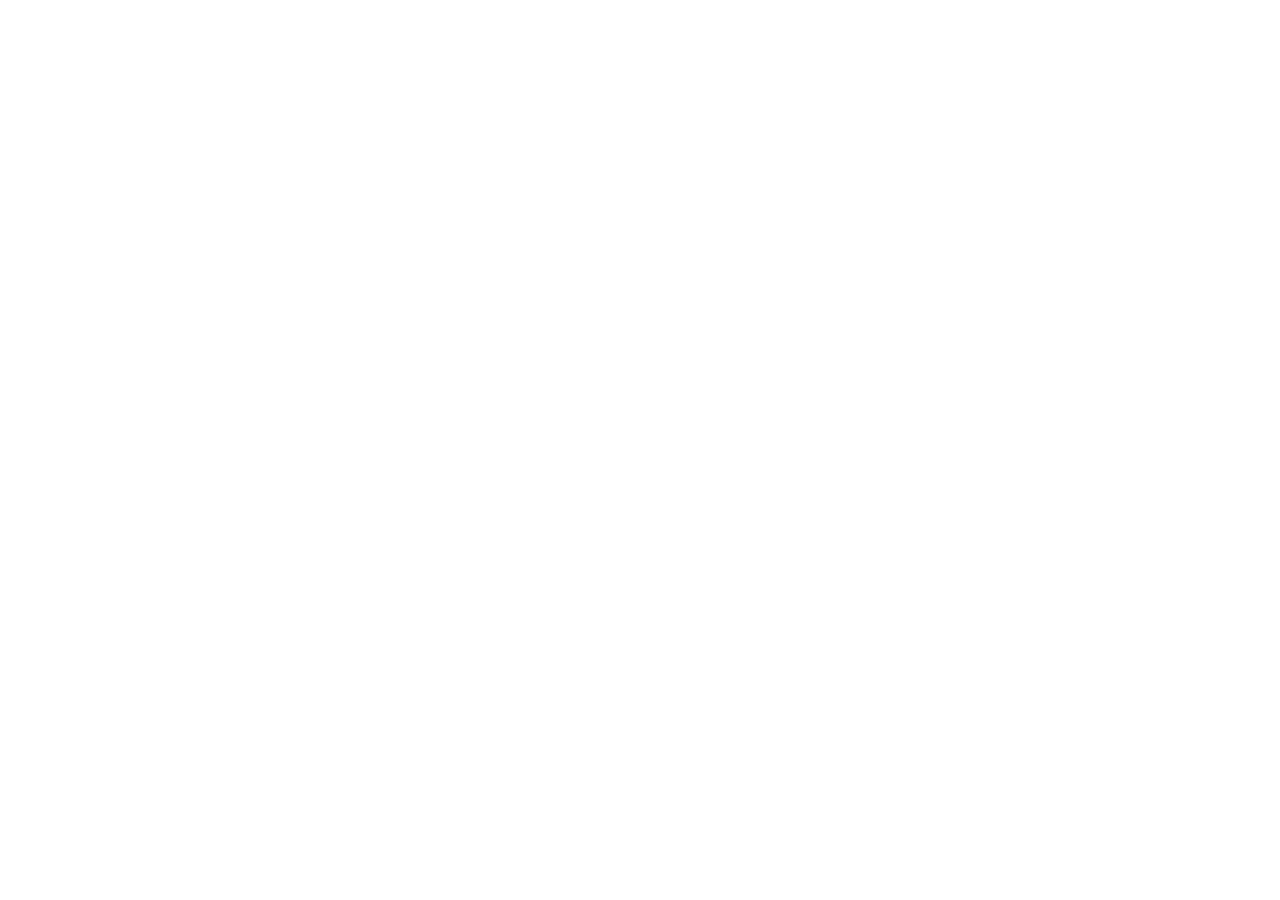
==== html/index.html @ 323048f5 "creacion de archivos html" ====
<!DOCTYPE html>
<html lang="en">
    <head>
        <title></title>
        <meta charset="UTF-8">
        <meta name="viewport" content="width=device-width, initial-scale=1">
        <link href="css/style.css" rel="stylesheet">
    </head>
    <body>
    
    </body>
</html>
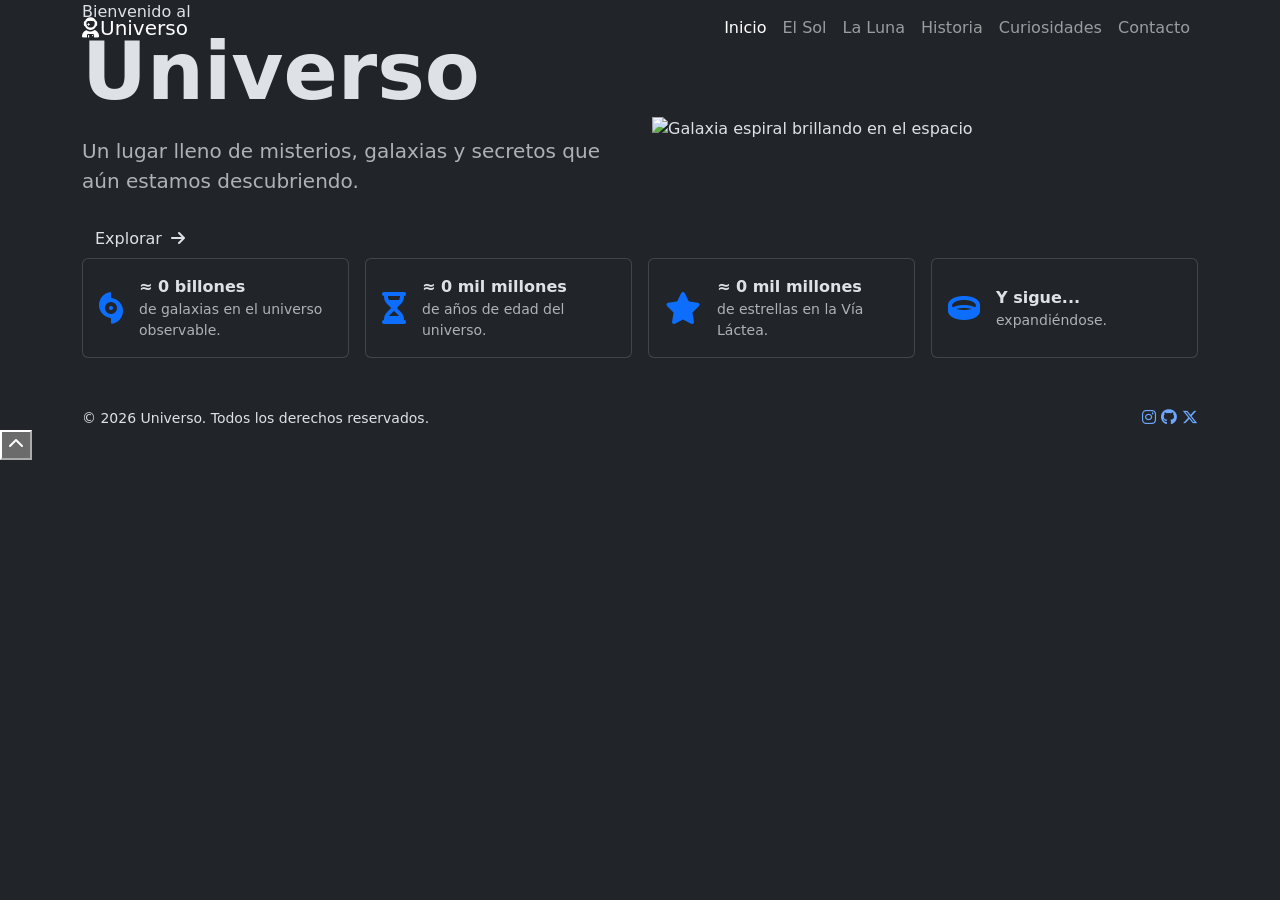
==== commit 694a2374: "agregar resto de la estructura usando bootstrap" ====
--- a/html/index.html
+++ b/html/index.html
@@ -1,12 +1,126 @@
 <!DOCTYPE html>
-<html lang="en">
-    <head>
-        <title></title>
-        <meta charset="UTF-8">
-        <meta name="viewport" content="width=device-width, initial-scale=1">
-        <link href="css/style.css" rel="stylesheet">
-    </head>
-    <body>
-    
-    </body>
-</html>+<html lang="es" data-bs-theme="dark">
+<head>
+  <meta charset="UTF-8">
+  <meta name="viewport" content="width=device-width, initial-scale=1.0">
+  <meta name="description" content="Universo: un sitio para conocer el Sol, la Luna y los secretos del cosmos.">
+  <title>Universo</title>
+  <link rel="preconnect" href="https://fonts.googleapis.com">
+  <link rel="preconnect" href="https://fonts.gstatic.com" crossorigin>
+  <link href="https://fonts.googleapis.com/css2?family=Fraunces:ital,wght@0,400;0,600;0,700;1,400&family=Outfit:wght@300;400;500;600&display=swap" rel="stylesheet">
+  <link href="https://cdn.jsdelivr.net/npm/bootstrap@5.3.3/dist/css/bootstrap.min.css" rel="stylesheet">
+  <link rel="stylesheet" href="https://cdnjs.cloudflare.com/ajax/libs/font-awesome/6.5.2/css/all.min.css">
+  <link rel="stylesheet" href="https://cdnjs.cloudflare.com/ajax/libs/aos/2.3.4/aos.css">
+  <link rel="stylesheet" href="../css/style.css">
+</head>
+<body>
+
+  <header>
+    <nav class="navbar navbar-expand-lg fixed-top" data-bs-theme="dark" aria-label="Navegación principal">
+      <div class="container">
+        <a class="navbar-brand" href="index.html"><i class="fa-solid fa-user-astronaut"></i>Universo</a>
+        <button class="navbar-toggler" type="button" data-bs-toggle="collapse" data-bs-target="#menu" aria-controls="menu" aria-expanded="false" aria-label="Abrir menú">
+          <span class="navbar-toggler-icon"></span>
+        </button>
+        <div class="collapse navbar-collapse" id="menu">
+          <ul class="navbar-nav ms-auto">
+            <li class="nav-item"><a class="nav-link active" href="index.html" aria-current="page">Inicio</a></li>
+            <li class="nav-item"><a class="nav-link" href="sol.html">El Sol</a></li>
+            <li class="nav-item"><a class="nav-link" href="luna.html">La Luna</a></li>
+            <li class="nav-item"><a class="nav-link" href="historia.html">Historia</a></li>
+            <li class="nav-item"><a class="nav-link" href="curiosidades.html">Curiosidades</a></li>
+            <li class="nav-item"><a class="nav-link" href="contacto.html">Contacto</a></li>
+          </ul>
+        </div>
+      </div>
+    </nav>
+  </header>
+
+  <main>
+    <section class="portada">
+      <div class="container">
+        <div class="row align-items-center g-4">
+          <div class="col-12 col-lg-6 order-2 order-lg-1" data-aos="fade-right">
+            <span class="tag">Bienvenido al</span>
+            <h1 class="display-1 fw-bold titulo">Universo</h1>
+            <p class="fs-5 text-body-secondary mt-3">Un lugar lleno de misterios, galaxias y secretos que aún estamos descubriendo.</p>
+            <a href="sol.html" class="btn btn-line mt-2">Explorar <i class="fa-solid fa-arrow-right ms-1"></i></a>
+          </div>
+          <div class="col-12 col-lg-6 order-1 order-lg-2" data-aos="zoom-in">
+            <img src="../img/galaxia.png" class="galaxia img-fluid d-block mx-auto" alt="Galaxia espiral brillando en el espacio">
+          </div>
+        </div>
+      </div>
+    </section>
+
+    <section class="pb-5" aria-labelledby="cifras">
+      <div class="container">
+        <h2 id="cifras" class="visually-hidden">Cifras del universo</h2>
+        <div class="row g-3">
+          <div class="col-12 col-sm-6 col-lg-3" data-aos="fade-up">
+            <article class="card h-100 sube">
+              <div class="card-body d-flex align-items-center gap-3">
+                <i class="fa-solid fa-hurricane text-primary fs-2"></i>
+                <div>
+                  <div class="fw-semibold">≈ <span data-num="2">0</span> billones</div>
+                  <div class="small text-body-secondary">de galaxias en el universo observable.</div>
+                </div>
+              </div>
+            </article>
+          </div>
+          <div class="col-12 col-sm-6 col-lg-3" data-aos="fade-up" data-aos-delay="100">
+            <article class="card h-100 sube">
+              <div class="card-body d-flex align-items-center gap-3">
+                <i class="fa-solid fa-hourglass-half text-primary fs-2"></i>
+                <div>
+                  <div class="fw-semibold">≈ <span data-num="13.8" data-dec="1">0</span> mil millones</div>
+                  <div class="small text-body-secondary">de años de edad del universo.</div>
+                </div>
+              </div>
+            </article>
+          </div>
+          <div class="col-12 col-sm-6 col-lg-3" data-aos="fade-up" data-aos-delay="200">
+            <article class="card h-100 sube">
+              <div class="card-body d-flex align-items-center gap-3">
+                <i class="fa-solid fa-star text-primary fs-2"></i>
+                <div>
+                  <div class="fw-semibold">≈ <span data-num="100">0</span> mil millones</div>
+                  <div class="small text-body-secondary">de estrellas en la Vía Láctea.</div>
+                </div>
+              </div>
+            </article>
+          </div>
+          <div class="col-12 col-sm-6 col-lg-3" data-aos="fade-up" data-aos-delay="300">
+            <article class="card h-100 sube">
+              <div class="card-body d-flex align-items-center gap-3">
+                <i class="fa-solid fa-ring text-primary fs-2"></i>
+                <div>
+                  <div class="fw-semibold">Y sigue...</div>
+                  <div class="small text-body-secondary">expandiéndose.</div>
+                </div>
+              </div>
+            </article>
+          </div>
+        </div>
+      </div>
+    </section>
+  </main>
+
+  <footer class="pie">
+    <div class="container d-flex flex-column flex-sm-row justify-content-between align-items-center gap-2">
+      <small>&copy; <span id="anio">2026</span> Universo. Todos los derechos reservados.</small>
+      <div class="redes">
+        <a href="https://instagram.com" target="_blank" rel="noopener" aria-label="Instagram"><i class="fa-brands fa-instagram"></i></a>
+        <a href="https://github.com" target="_blank" rel="noopener" aria-label="GitHub"><i class="fa-brands fa-github"></i></a>
+        <a href="https://x.com" target="_blank" rel="noopener" aria-label="X"><i class="fa-brands fa-x-twitter"></i></a>
+      </div>
+    </div>
+  </footer>
+
+  <button id="subir" type="button" aria-label="Subir al inicio"><i class="fa-solid fa-chevron-up"></i></button>
+
+  <script src="https://cdn.jsdelivr.net/npm/bootstrap@5.3.3/dist/js/bootstrap.bundle.min.js"></script>
+  <script src="https://cdnjs.cloudflare.com/ajax/libs/aos/2.3.4/aos.js"></script>
+  <script src="../scripts/script.js"></script>
+</body>
+</html>
--- a/css/style.css
+++ b/css/style.css
@@ -0,0 +1,13 @@
+:root {
+  --fondo: #07061a;
+  --fondo-2: #0d0b26;
+  --tarjeta: rgba(20, 17, 52, 0.75);
+  --borde: rgba(150, 120, 255, 0.35);
+  --morado: #b48cff;
+  --rosa: #e6a8ff;
+  --naranja: #ff9a3c;
+  --texto: #ecebf8;
+  --texto-suave: #b9b6d6;
+  --fuente-titulos: 'Fraunces', serif;
+  --fuente-cuerpo: 'Outfit', sans-serif;
+}
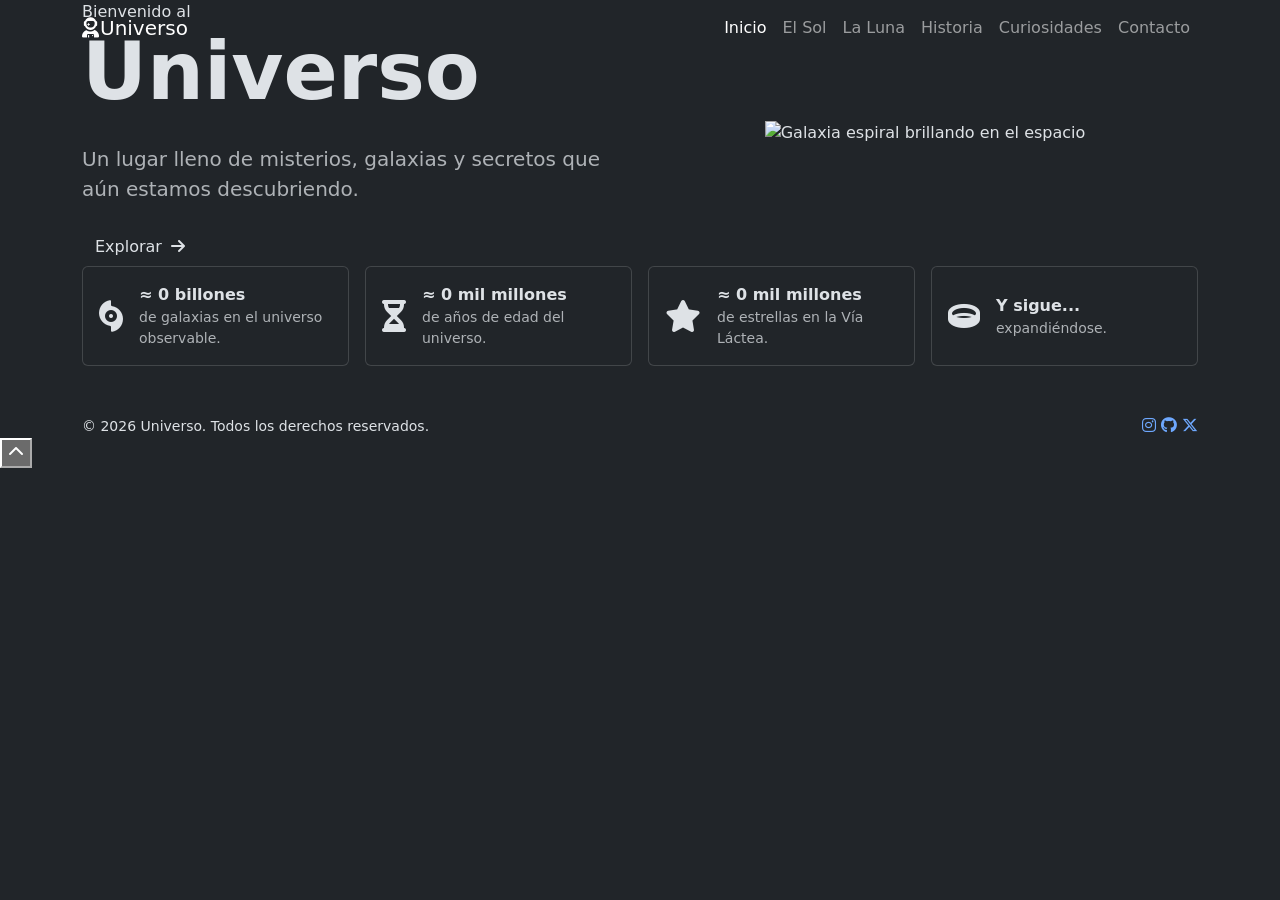
==== commit ef00b5c7: "correcion de estructura" ====
--- a/html/index.html
+++ b/html/index.html
@@ -4,10 +4,7 @@
   <meta charset="UTF-8">
   <meta name="viewport" content="width=device-width, initial-scale=1.0">
   <meta name="description" content="Universo: un sitio para conocer el Sol, la Luna y los secretos del cosmos.">
-  <title>Universo</title>
-  <link rel="preconnect" href="https://fonts.googleapis.com">
-  <link rel="preconnect" href="https://fonts.gstatic.com" crossorigin>
-  <link href="https://fonts.googleapis.com/css2?family=Fraunces:ital,wght@0,400;0,600;0,700;1,400&family=Outfit:wght@300;400;500;600&display=swap" rel="stylesheet">
+  <title>Universo </title>
   <link href="https://cdn.jsdelivr.net/npm/bootstrap@5.3.3/dist/css/bootstrap.min.css" rel="stylesheet">
   <link rel="stylesheet" href="https://cdnjs.cloudflare.com/ajax/libs/font-awesome/6.5.2/css/all.min.css">
   <link rel="stylesheet" href="https://cdnjs.cloudflare.com/ajax/libs/aos/2.3.4/aos.css">
@@ -18,7 +15,7 @@
   <header>
     <nav class="navbar navbar-expand-lg fixed-top" data-bs-theme="dark" aria-label="Navegación principal">
       <div class="container">
-        <a class="navbar-brand" href="index.html"><i class="fa-solid fa-user-astronaut"></i>Universo</a>
+        <a class="navbar-brand d-flex align-items-center" href="index.html"><i class="fa-solid fa-user-astronaut"></i>Universo</a>
         <button class="navbar-toggler" type="button" data-bs-toggle="collapse" data-bs-target="#menu" aria-controls="menu" aria-expanded="false" aria-label="Abrir menú">
           <span class="navbar-toggler-icon"></span>
         </button>
@@ -40,14 +37,14 @@
     <section class="portada">
       <div class="container">
         <div class="row align-items-center g-4">
-          <div class="col-12 col-lg-6 order-2 order-lg-1" data-aos="fade-right">
+          <div class="col-12 col-lg-6 order-2 order-lg-1 d-flex flex-column align-items-start justify-content-center" data-aos="fade-right">
             <span class="tag">Bienvenido al</span>
             <h1 class="display-1 fw-bold titulo">Universo</h1>
             <p class="fs-5 text-body-secondary mt-3">Un lugar lleno de misterios, galaxias y secretos que aún estamos descubriendo.</p>
             <a href="sol.html" class="btn btn-line mt-2">Explorar <i class="fa-solid fa-arrow-right ms-1"></i></a>
           </div>
-          <div class="col-12 col-lg-6 order-1 order-lg-2" data-aos="zoom-in">
-            <img src="../img/galaxia.png" class="galaxia img-fluid d-block mx-auto" alt="Galaxia espiral brillando en el espacio">
+          <div class="col-12 col-lg-6 order-1 order-lg-2 d-flex justify-content-center" data-aos="zoom-in">
+            <img src="../img/galaxia.png" class="galaxia img-fluid" alt="Galaxia espiral brillando en el espacio">
           </div>
         </div>
       </div>
@@ -60,7 +57,7 @@
           <div class="col-12 col-sm-6 col-lg-3" data-aos="fade-up">
             <article class="card h-100 sube">
               <div class="card-body d-flex align-items-center gap-3">
-                <i class="fa-solid fa-hurricane text-primary fs-2"></i>
+                <i class="fa-solid fa-hurricane morado fs-2"></i>
                 <div>
                   <div class="fw-semibold">≈ <span data-num="2">0</span> billones</div>
                   <div class="small text-body-secondary">de galaxias en el universo observable.</div>
@@ -71,7 +68,7 @@
           <div class="col-12 col-sm-6 col-lg-3" data-aos="fade-up" data-aos-delay="100">
             <article class="card h-100 sube">
               <div class="card-body d-flex align-items-center gap-3">
-                <i class="fa-solid fa-hourglass-half text-primary fs-2"></i>
+                <i class="fa-solid fa-hourglass-half morado fs-2"></i>
                 <div>
                   <div class="fw-semibold">≈ <span data-num="13.8" data-dec="1">0</span> mil millones</div>
                   <div class="small text-body-secondary">de años de edad del universo.</div>
@@ -82,7 +79,7 @@
           <div class="col-12 col-sm-6 col-lg-3" data-aos="fade-up" data-aos-delay="200">
             <article class="card h-100 sube">
               <div class="card-body d-flex align-items-center gap-3">
-                <i class="fa-solid fa-star text-primary fs-2"></i>
+                <i class="fa-solid fa-star morado fs-2"></i>
                 <div>
                   <div class="fw-semibold">≈ <span data-num="100">0</span> mil millones</div>
                   <div class="small text-body-secondary">de estrellas en la Vía Láctea.</div>
@@ -93,7 +90,7 @@
           <div class="col-12 col-sm-6 col-lg-3" data-aos="fade-up" data-aos-delay="300">
             <article class="card h-100 sube">
               <div class="card-body d-flex align-items-center gap-3">
-                <i class="fa-solid fa-ring text-primary fs-2"></i>
+                <i class="fa-solid fa-ring morado fs-2"></i>
                 <div>
                   <div class="fw-semibold">Y sigue...</div>
                   <div class="small text-body-secondary">expandiéndose.</div>
